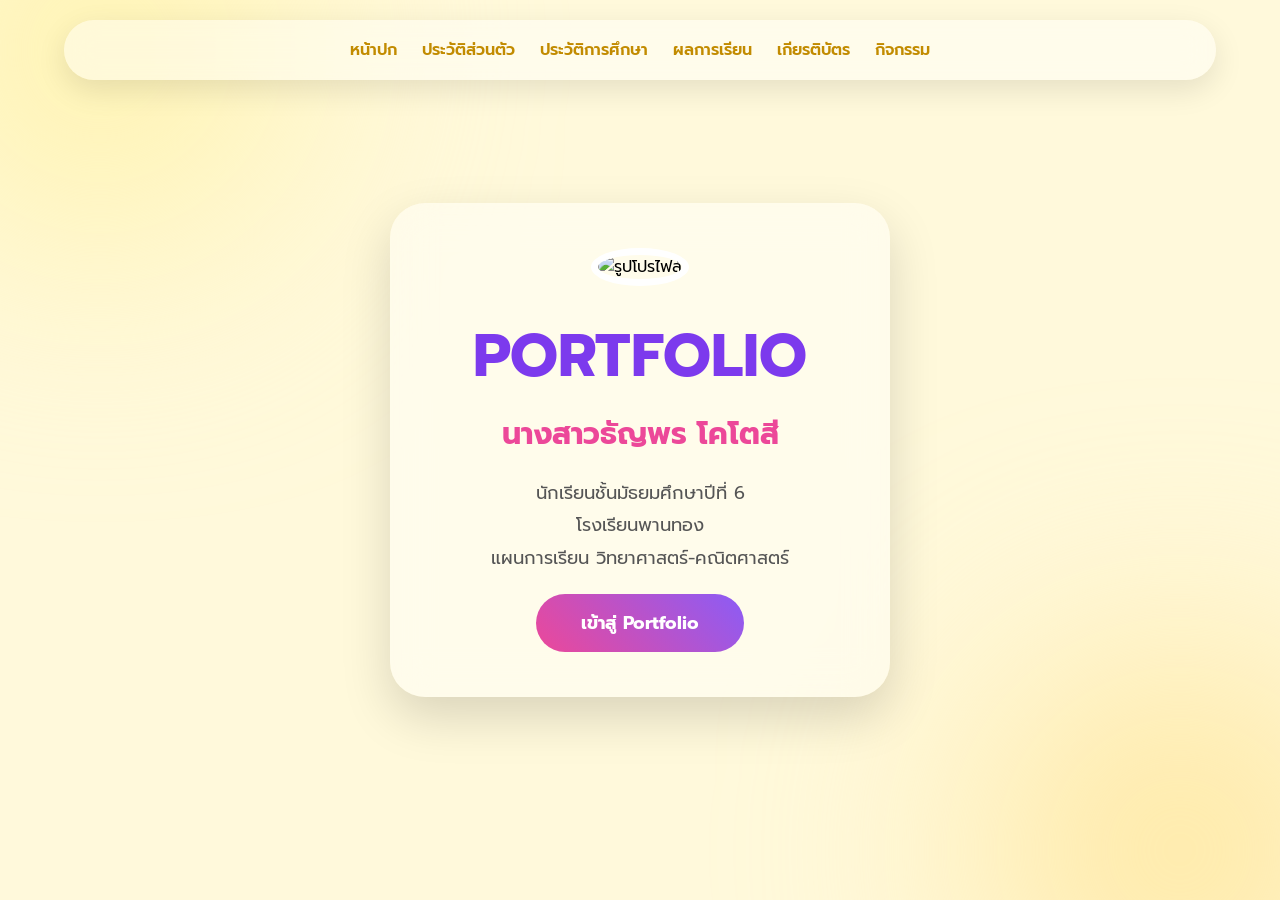
==== index.html @ 9dbff2f1 "Update index.html" ====
<!DOCTYPE html>
<html lang="th">

<head>

<meta charset="UTF-8">
<meta name="viewport" content="width=device-width, initial-scale=1.0">

<title>Portfolio</title>

<link href="https://fonts.googleapis.com/css2?family=Prompt:wght@300;400;500;600;700&display=swap" rel="stylesheet">


<style>

/* =====================
 RESET
===================== */

*{
    margin:0;
    padding:0;
    box-sizing:border-box;
    font-family:'Prompt',sans-serif;
}



/* =====================
 BACKGROUND
===================== */

body{

    min-height:100vh;

    overflow:hidden;

    background:#FFF9DB;

}



/* แสงพาสเทล */

body::before{

    content:"";

    position:fixed;

    width:400px;

    height:400px;

    background:#FFF3B0;

    border-radius:50%;

    filter:blur(120px);

    top:-150px;

    left:-100px;

}



body::after{

    content:"";

    position:fixed;

    width:400px;

    height:400px;

    background:#FFE8A3;

    border-radius:50%;

    filter:blur(120px);

    bottom:-150px;

    right:-100px;

}



/* =====================
 MENU
===================== */

nav{

    position:fixed;

    top:20px;

    left:50%;

    transform:translateX(-50%);


    width:90%;


    display:flex;

    justify-content:center;

    gap:25px;


    padding:18px;


    background:rgba(255,255,255,.45);

    backdrop-filter:blur(15px);


    border-radius:50px;


    box-shadow:

    0 10px 30px rgba(0,0,0,.1);


    z-index:10;

}



nav a{

    text-decoration:none;

    color:#C28B00;

    font-weight:600;

    transition:.3s;

}



nav a:hover{

    color:#E8A317;

}



/* =====================
 ดาวตก
===================== */


.star{

    position:fixed;

    top:-50px;


    color:##FBBF24;


    opacity:.45;


    text-shadow:

    0 0 8px white;


    animation:fall linear infinite;


    z-index:1;

}



@keyframes fall{


0%{

    transform:

    translateY(-50px)
    rotate(0deg);

}


100%{

    transform:

    translateY(110vh)
    rotate(360deg);

}


}



/* =====================
 HERO
===================== */


.hero{

    height:100vh;

    display:flex;

    justify-content:center;

    align-items:center;


    position:relative;

    z-index:2;

}



/* =====================
 PROFILE BOX
===================== */


.profile-box{


    width:500px;


    padding:45px;


    text-align:center;


    background:

    rgba(255,255,255,.45);


    backdrop-filter:blur(20px);


    border-radius:35px;


    box-shadow:

    0 20px 50px rgba(0,0,0,.15);


    animation:show 1s;

}



@keyframes show{


from{

    opacity:0;

    transform:translateY(60px);

}


to{

    opacity:1;

    transform:translateY(0);

}


}



/* =====================
 IMAGE
===================== */


.profile{


    width:200px;


    height:200px;


    object-fit:cover;


    border-radius:50%;


    border:7px solid white;


    box-shadow:

    0 0 30px ##FFD54F;


    animation:float 3s infinite;

}



@keyframes float{


50%{

    transform:translateY(-15px);

}


}



/* =====================
 TEXT
===================== */


h1{

    margin-top:25px;


    font-size:60px;


    color:#7c3aed;


}



h2{


    margin-top:10px;


    font-size:30px;


    color:#ec4899;


}



p{


    margin:20px;


    color:#555;


    font-size:18px;


    line-height:1.8;


}



/* =====================
 BUTTON
===================== */


button{


    padding:15px 45px;


    border:none;


    border-radius:50px;


    background:

    linear-gradient(
    45deg,
    #ec4899,
    #8b5cf6
    );


    color:white;


    font-size:18px;


    font-weight:bold;


    cursor:pointer;


    transition:.3s;

}



button:hover{


    transform:translateY(-5px) scale(1.05);


}



/* =====================
 MOBILE
===================== */


@media(max-width:700px){


nav{

    flex-wrap:wrap;

    gap:12px;

}


nav a{

    font-size:13px;

}



.profile-box{

    width:90%;

    padding:30px;

}



.profile{

    width:150px;

    height:150px;

}



h1{

    font-size:40px;

}


}


</style>


</head>



<body>



<!-- MENU -->

<nav>

<a href="#">หน้าปก</a>

<a href="#">ประวัติส่วนตัว</a>

<a href="#">ประวัติการศึกษา</a>

<a href="#">ผลการเรียน</a>

<a href="#">เกียรติบัตร</a>

<a href="#">กิจกรรม</a>

</nav>

<!-- หน้าปก -->


<section class="hero">


<div class="profile-box">


<img src="images/1783693084905.jpg" class="profile" alt="รูปโปรไฟล์">
<h1>
PORTFOLIO
</h1><h2 id="student-name">
นางสาวธัญพร โคโตสี
</h2>
<p>
นักเรียนชั้นมัธยมศึกษาปีที่ 6
<br>
โรงเรียนพานทอง
<br>
แผนการเรียน วิทยาศาสตร์-คณิตศาสตร์
</p>
<button onclick="location.href='profile.html'">
เข้าสู่ Portfolio

</button>


</div>


</section>



<script>


// =====================
// สร้างดาวตก
// =====================


for(let i=0;i<60;i++){


let star=document.createElement("div");


star.className="star";


star.innerHTML="✦";


star.style.left=
Math.random()*100+"vw";


star.style.fontSize=
(10+Math.random()*18)+"px";


star.style.animationDuration=
(6+Math.random()*10)+"s";


star.style.animationDelay=
Math.random()*10+"s";


document.body.appendChild(star);


}


</script>



</body>

</html>
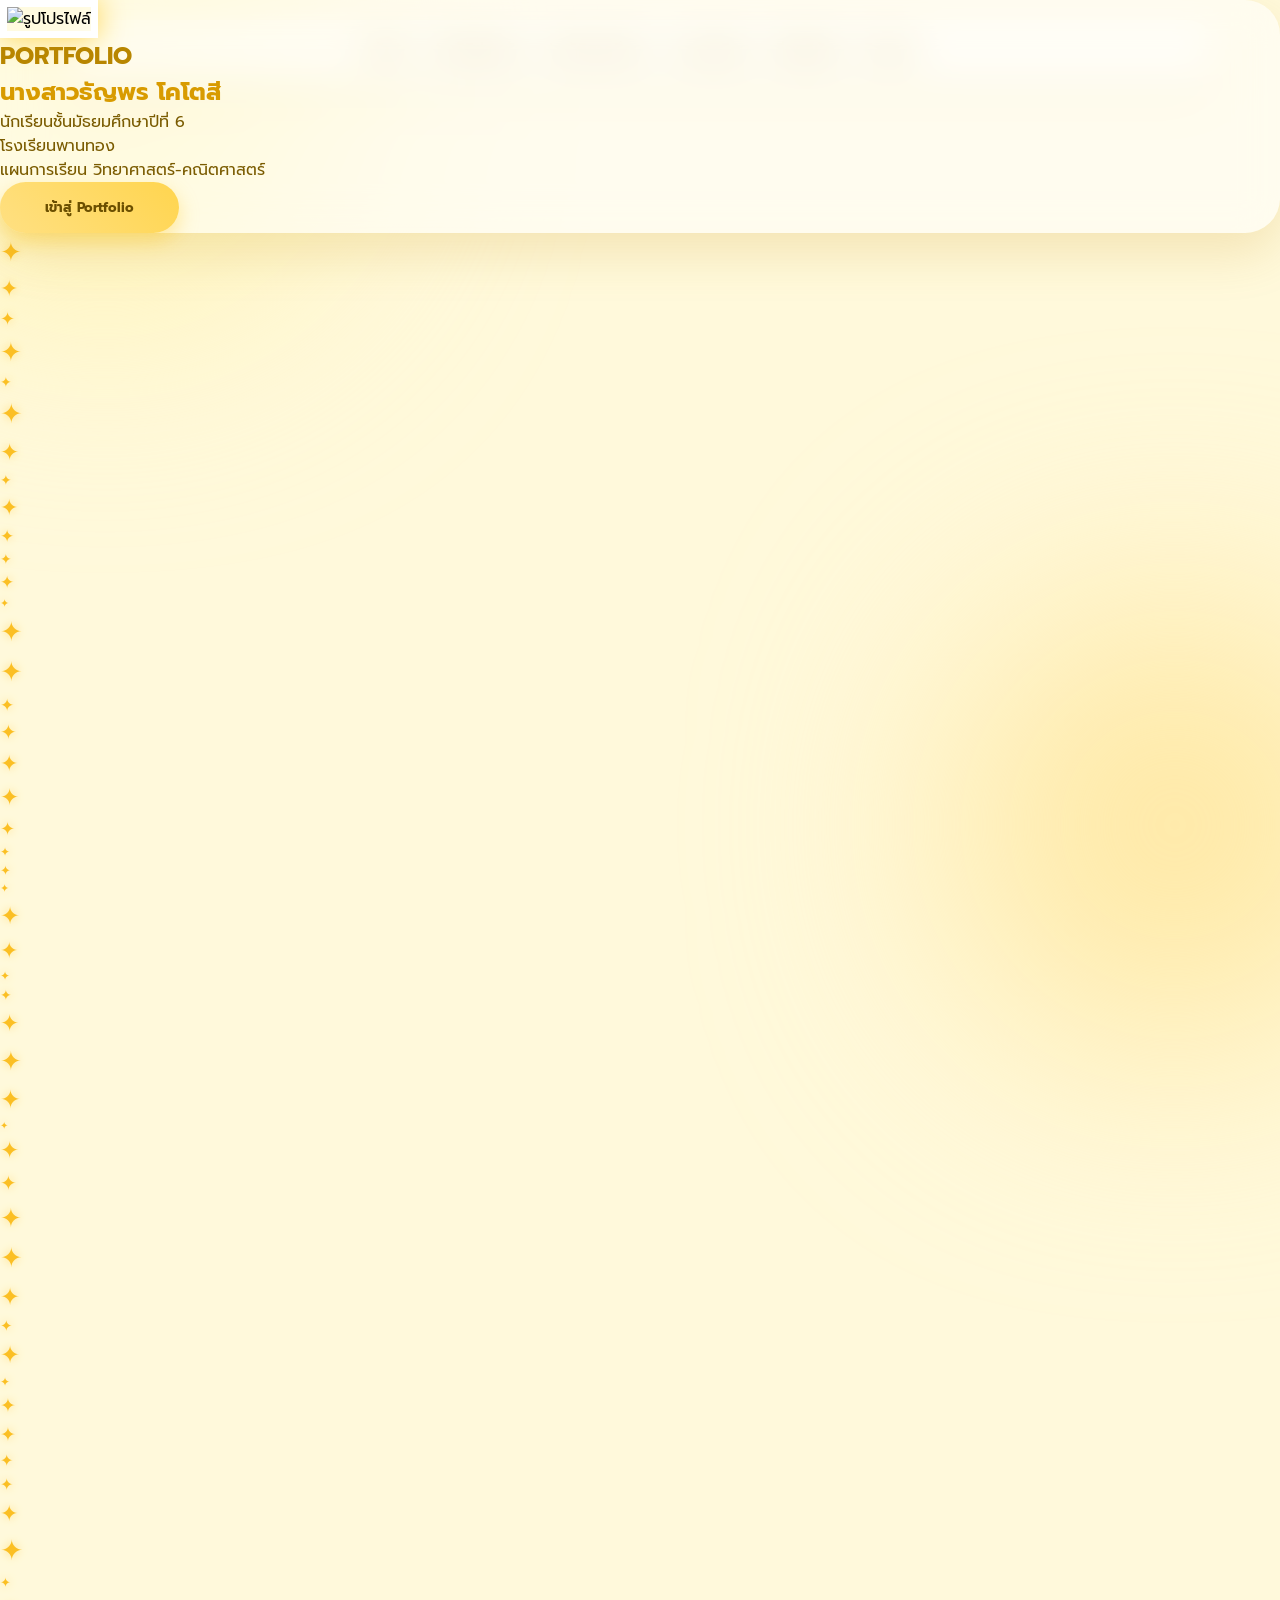
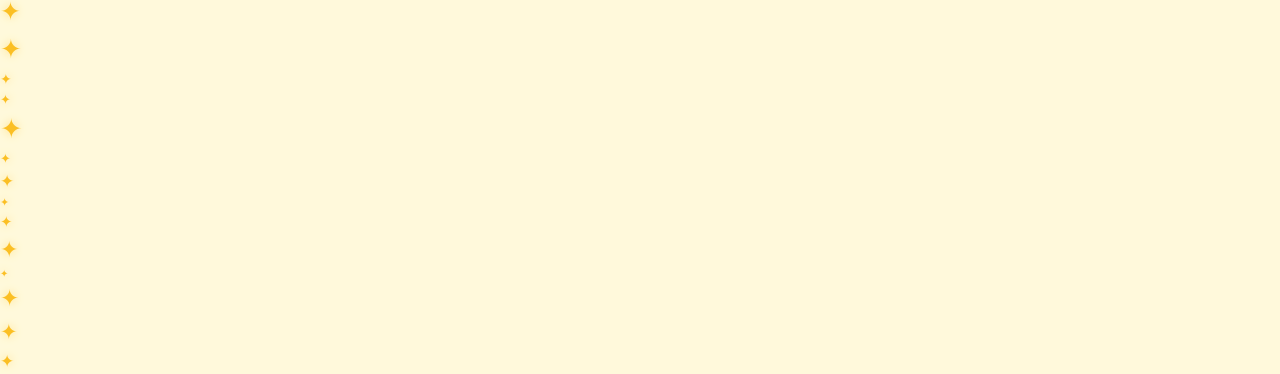
==== commit 2b21ef3c: "Update index.html" ====
--- a/index.html
+++ b/index.html
@@ -14,7 +14,7 @@
 <style>
 
 /* =====================
- RESET
+   RESET
 ===================== */
 
 *{
@@ -25,24 +25,22 @@
 }
 
 
-
-/* =====================
- BACKGROUND
+/* =====================
+   PASTEL YELLOW BACKGROUND
 ===================== */
 
 body{
 
     min-height:100vh;
 
-    overflow:hidden;
-
     background:#FFF9DB;
 
-}
-
-
-
-/* แสงพาสเทล */
+    overflow-x:hidden;
+
+}
+
+
+/* Pastel Glow */
 
 body::before{
 
@@ -50,9 +48,9 @@
 
     position:fixed;
 
-    width:400px;
-
-    height:400px;
+    width:450px;
+
+    height:450px;
 
     background:#FFF3B0;
 
@@ -62,10 +60,11 @@
 
     top:-150px;
 
-    left:-100px;
-
-}
-
+    left:-120px;
+
+    z-index:-1;
+
+}
 
 
 body::after{
@@ -74,9 +73,9 @@
 
     position:fixed;
 
-    width:400px;
-
-    height:400px;
+    width:450px;
+
+    height:450px;
 
     background:#FFE8A3;
 
@@ -86,14 +85,15 @@
 
     bottom:-150px;
 
-    right:-100px;
-
-}
-
-
-
-/* =====================
- MENU
+    right:-120px;
+
+    z-index:-1;
+
+}
+
+
+/* =====================
+   MENU
 ===================== */
 
 nav{
@@ -106,419 +106,178 @@
 
     transform:translateX(-50%);
 
-
     width:90%;
 
-
     display:flex;
 
     justify-content:center;
 
-    gap:25px;
-
+    flex-wrap:wrap;
+
+    gap:20px;
 
     padding:18px;
 
-
-    background:rgba(255,255,255,.45);
+    background:rgba(255,255,255,.55);
 
     backdrop-filter:blur(15px);
 
-
     border-radius:50px;
 
+    box-shadow:0 10px 30px rgba(194,139,0,.15);
+
+}
+
+
+nav a{
+
+    text-decoration:none;
+
+    color:#B88600;
+
+    font-weight:600;
+
+    transition:.3s;
+
+}
+
+
+nav a:hover{
+
+    color:#E6A700;
+
+}
+
+
+/* =====================
+   GLASS CARD
+===================== */
+
+.container,
+.profile-box,
+.card{
+
+    background:rgba(255,255,255,.55);
+
+    backdrop-filter:blur(20px);
+
+    border-radius:35px;
 
     box-shadow:
 
-    0 10px 30px rgba(0,0,0,.1);
-
-
-    z-index:10;
-
-}
-
-
-
-nav a{
-
-    text-decoration:none;
-
-    color:#C28B00;
-
-    font-weight:600;
-
-    transition:.3s;
-
-}
-
-
-
-nav a:hover{
-
-    color:#E8A317;
-
-}
-
-
-
-/* =====================
- ดาวตก
+    0 20px 50px rgba(194,139,0,.18);
+
+}
+
+
+/* =====================
+   IMAGE
+===================== */
+
+.profile{
+
+    border:7px solid white;
+
+    box-shadow:
+
+    0 0 30px #FFD54F;
+
+}
+
+
+/* =====================
+   TEXT
+===================== */
+
+
+h1{
+
+    color:#B88600;
+
+}
+
+
+h2{
+
+    color:#D89B00;
+
+}
+
+
+h3{
+
+    color:#D89B00;
+
+}
+
+
+p{
+
+    color:#7A5B00;
+
+}
+
+
+
+/* =====================
+   BUTTON
+===================== */
+
+
+button{
+
+    background:
+
+    linear-gradient(
+
+    45deg,
+
+    #FFE082,
+
+    #FFD54F
+
+    );
+
+    color:#6B4F00;
+
+    border:none;
+
+    padding:15px 45px;
+
+    border-radius:50px;
+
+    font-weight:bold;
+
+    cursor:pointer;
+
+    box-shadow:
+
+    0 8px 20px rgba(255,193,7,.35);
+
+}
+
+
+button:hover{
+
+    transform:translateY(-5px);
+
+}
+
+
+/* =====================
+   DECORATION
 ===================== */
 
 
 .star{
 
-    position:fixed;
-
-    top:-50px;
-
-
-    color:##FBBF24;
-
-
-    opacity:.45;
-
+    color:#FBBF24;
 
     text-shadow:
 
-    0 0 8px white;
-
-
-    animation:fall linear infinite;
-
-
-    z-index:1;
-
-}
-
-
-
-@keyframes fall{
-
-
-0%{
-
-    transform:
-
-    translateY(-50px)
-    rotate(0deg);
-
-}
-
-
-100%{
-
-    transform:
-
-    translateY(110vh)
-    rotate(360deg);
-
-}
-
-
-}
-
-
-
-/* =====================
- HERO
-===================== */
-
-
-.hero{
-
-    height:100vh;
-
-    display:flex;
-
-    justify-content:center;
-
-    align-items:center;
-
-
-    position:relative;
-
-    z-index:2;
-
-}
-
-
-
-/* =====================
- PROFILE BOX
-===================== */
-
-
-.profile-box{
-
-
-    width:500px;
-
-
-    padding:45px;
-
-
-    text-align:center;
-
-
-    background:
-
-    rgba(255,255,255,.45);
-
-
-    backdrop-filter:blur(20px);
-
-
-    border-radius:35px;
-
-
-    box-shadow:
-
-    0 20px 50px rgba(0,0,0,.15);
-
-
-    animation:show 1s;
-
-}
-
-
-
-@keyframes show{
-
-
-from{
-
-    opacity:0;
-
-    transform:translateY(60px);
-
-}
-
-
-to{
-
-    opacity:1;
-
-    transform:translateY(0);
-
-}
-
-
-}
-
-
-
-/* =====================
- IMAGE
-===================== */
-
-
-.profile{
-
-
-    width:200px;
-
-
-    height:200px;
-
-
-    object-fit:cover;
-
-
-    border-radius:50%;
-
-
-    border:7px solid white;
-
-
-    box-shadow:
-
-    0 0 30px ##FFD54F;
-
-
-    animation:float 3s infinite;
-
-}
-
-
-
-@keyframes float{
-
-
-50%{
-
-    transform:translateY(-15px);
-
-}
-
-
-}
-
-
-
-/* =====================
- TEXT
-===================== */
-
-
-h1{
-
-    margin-top:25px;
-
-
-    font-size:60px;
-
-
-    color:#7c3aed;
-
-
-}
-
-
-
-h2{
-
-
-    margin-top:10px;
-
-
-    font-size:30px;
-
-
-    color:#ec4899;
-
-
-}
-
-
-
-p{
-
-
-    margin:20px;
-
-
-    color:#555;
-
-
-    font-size:18px;
-
-
-    line-height:1.8;
-
-
-}
-
-
-
-/* =====================
- BUTTON
-===================== */
-
-
-button{
-
-
-    padding:15px 45px;
-
-
-    border:none;
-
-
-    border-radius:50px;
-
-
-    background:
-
-    linear-gradient(
-    45deg,
-    #ec4899,
-    #8b5cf6
-    );
-
-
-    color:white;
-
-
-    font-size:18px;
-
-
-    font-weight:bold;
-
-
-    cursor:pointer;
-
-
-    transition:.3s;
-
-}
-
-
-
-button:hover{
-
-
-    transform:translateY(-5px) scale(1.05);
-
-
-}
-
-
-
-/* =====================
- MOBILE
-===================== */
-
-
-@media(max-width:700px){
-
-
-nav{
-
-    flex-wrap:wrap;
-
-    gap:12px;
-
-}
-
-
-nav a{
-
-    font-size:13px;
-
-}
-
-
-
-.profile-box{
-
-    width:90%;
-
-    padding:30px;
-
-}
-
-
-
-.profile{
-
-    width:150px;
-
-    height:150px;
-
-}
-
-
-
-h1{
-
-    font-size:40px;
-
-}
-
-
-}
-
+    0 0 10px #FFE082;
+
+}
 
 </style>
 
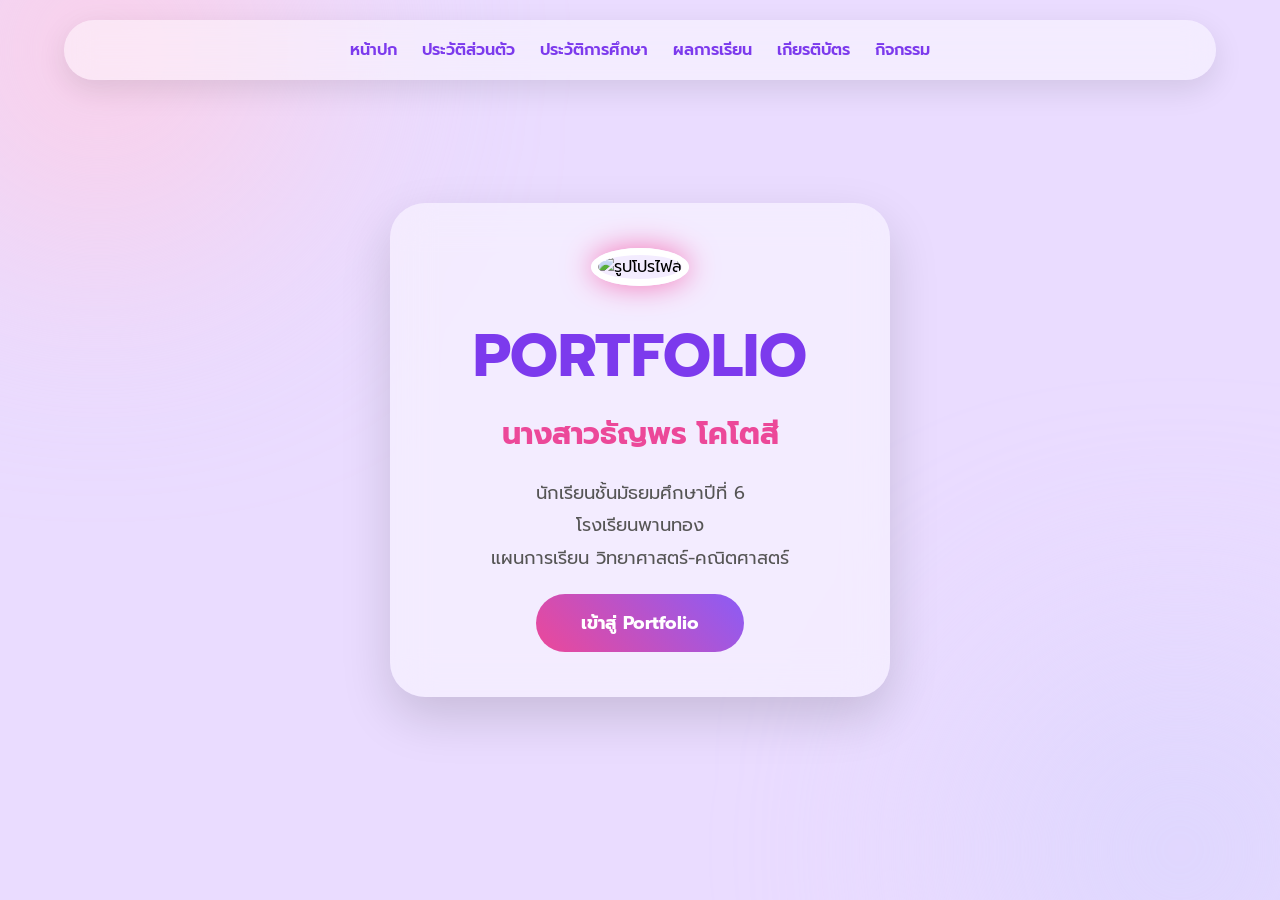
==== commit 3099c0a7: "Update index.html" ====
--- a/index.html
+++ b/index.html
@@ -14,7 +14,7 @@
 <style>
 
 /* =====================
-   RESET
+ RESET
 ===================== */
 
 *{
@@ -25,22 +25,24 @@
 }
 
 
-/* =====================
-   PASTEL YELLOW BACKGROUND
+
+/* =====================
+ BACKGROUND
 ===================== */
 
 body{
 
     min-height:100vh;
 
-    background:#FFF9DB;
-
-    overflow-x:hidden;
-
-}
-
-
-/* Pastel Glow */
+    overflow:hidden;
+
+    background:#eadcff;
+
+}
+
+
+
+/* แสงพาสเทล */
 
 body::before{
 
@@ -48,11 +50,11 @@
 
     position:fixed;
 
-    width:450px;
-
-    height:450px;
-
-    background:#FFF3B0;
+    width:400px;
+
+    height:400px;
+
+    background:#fbcfe8;
 
     border-radius:50%;
 
@@ -60,11 +62,10 @@
 
     top:-150px;
 
-    left:-120px;
-
-    z-index:-1;
-
-}
+    left:-100px;
+
+}
+
 
 
 body::after{
@@ -73,11 +74,11 @@
 
     position:fixed;
 
-    width:450px;
-
-    height:450px;
-
-    background:#FFE8A3;
+    width:400px;
+
+    height:400px;
+
+    background:#ddd6fe;
 
     border-radius:50%;
 
@@ -85,15 +86,14 @@
 
     bottom:-150px;
 
-    right:-120px;
-
-    z-index:-1;
-
-}
-
-
-/* =====================
-   MENU
+    right:-100px;
+
+}
+
+
+
+/* =====================
+ MENU
 ===================== */
 
 nav{
@@ -106,178 +106,419 @@
 
     transform:translateX(-50%);
 
+
     width:90%;
 
+
     display:flex;
 
     justify-content:center;
 
+    gap:25px;
+
+
+    padding:18px;
+
+
+    background:rgba(255,255,255,.45);
+
+    backdrop-filter:blur(15px);
+
+
+    border-radius:50px;
+
+
+    box-shadow:
+
+    0 10px 30px rgba(0,0,0,.1);
+
+
+    z-index:10;
+
+}
+
+
+
+nav a{
+
+    text-decoration:none;
+
+    color:#7c3aed;
+
+    font-weight:600;
+
+    transition:.3s;
+
+}
+
+
+
+nav a:hover{
+
+    color:#ec4899;
+
+}
+
+
+
+/* =====================
+ ดาวตก
+===================== */
+
+
+.star{
+
+    position:fixed;
+
+    top:-50px;
+
+
+    color:#ffffff;
+
+
+    opacity:.45;
+
+
+    text-shadow:
+
+    0 0 8px white;
+
+
+    animation:fall linear infinite;
+
+
+    z-index:1;
+
+}
+
+
+
+@keyframes fall{
+
+
+0%{
+
+    transform:
+
+    translateY(-50px)
+    rotate(0deg);
+
+}
+
+
+100%{
+
+    transform:
+
+    translateY(110vh)
+    rotate(360deg);
+
+}
+
+
+}
+
+
+
+/* =====================
+ HERO
+===================== */
+
+
+.hero{
+
+    height:100vh;
+
+    display:flex;
+
+    justify-content:center;
+
+    align-items:center;
+
+
+    position:relative;
+
+    z-index:2;
+
+}
+
+
+
+/* =====================
+ PROFILE BOX
+===================== */
+
+
+.profile-box{
+
+
+    width:500px;
+
+
+    padding:45px;
+
+
+    text-align:center;
+
+
+    background:
+
+    rgba(255,255,255,.45);
+
+
+    backdrop-filter:blur(20px);
+
+
+    border-radius:35px;
+
+
+    box-shadow:
+
+    0 20px 50px rgba(0,0,0,.15);
+
+
+    animation:show 1s;
+
+}
+
+
+
+@keyframes show{
+
+
+from{
+
+    opacity:0;
+
+    transform:translateY(60px);
+
+}
+
+
+to{
+
+    opacity:1;
+
+    transform:translateY(0);
+
+}
+
+
+}
+
+
+
+/* =====================
+ IMAGE
+===================== */
+
+
+.profile{
+
+
+    width:200px;
+
+
+    height:200px;
+
+
+    object-fit:cover;
+
+
+    border-radius:50%;
+
+
+    border:7px solid white;
+
+
+    box-shadow:
+
+    0 0 30px #f472b6;
+
+
+    animation:float 3s infinite;
+
+}
+
+
+
+@keyframes float{
+
+
+50%{
+
+    transform:translateY(-15px);
+
+}
+
+
+}
+
+
+
+/* =====================
+ TEXT
+===================== */
+
+
+h1{
+
+    margin-top:25px;
+
+
+    font-size:60px;
+
+
+    color:#7c3aed;
+
+
+}
+
+
+
+h2{
+
+
+    margin-top:10px;
+
+
+    font-size:30px;
+
+
+    color:#ec4899;
+
+
+}
+
+
+
+p{
+
+
+    margin:20px;
+
+
+    color:#555;
+
+
+    font-size:18px;
+
+
+    line-height:1.8;
+
+
+}
+
+
+
+/* =====================
+ BUTTON
+===================== */
+
+
+button{
+
+
+    padding:15px 45px;
+
+
+    border:none;
+
+
+    border-radius:50px;
+
+
+    background:
+
+    linear-gradient(
+    45deg,
+    #ec4899,
+    #8b5cf6
+    );
+
+
+    color:white;
+
+
+    font-size:18px;
+
+
+    font-weight:bold;
+
+
+    cursor:pointer;
+
+
+    transition:.3s;
+
+}
+
+
+
+button:hover{
+
+
+    transform:translateY(-5px) scale(1.05);
+
+
+}
+
+
+
+/* =====================
+ MOBILE
+===================== */
+
+
+@media(max-width:700px){
+
+
+nav{
+
     flex-wrap:wrap;
 
-    gap:20px;
-
-    padding:18px;
-
-    background:rgba(255,255,255,.55);
-
-    backdrop-filter:blur(15px);
-
-    border-radius:50px;
-
-    box-shadow:0 10px 30px rgba(194,139,0,.15);
+    gap:12px;
 
 }
 
 
 nav a{
 
-    text-decoration:none;
-
-    color:#B88600;
-
-    font-weight:600;
-
-    transition:.3s;
-
-}
-
-
-nav a:hover{
-
-    color:#E6A700;
-
-}
-
-
-/* =====================
-   GLASS CARD
-===================== */
-
-.container,
-.profile-box,
-.card{
-
-    background:rgba(255,255,255,.55);
-
-    backdrop-filter:blur(20px);
-
-    border-radius:35px;
-
-    box-shadow:
-
-    0 20px 50px rgba(194,139,0,.18);
-
-}
-
-
-/* =====================
-   IMAGE
-===================== */
+    font-size:13px;
+
+}
+
+
+
+.profile-box{
+
+    width:90%;
+
+    padding:30px;
+
+}
+
+
 
 .profile{
 
-    border:7px solid white;
-
-    box-shadow:
-
-    0 0 30px #FFD54F;
-
-}
-
-
-/* =====================
-   TEXT
-===================== */
+    width:150px;
+
+    height:150px;
+
+}
+
 
 
 h1{
 
-    color:#B88600;
-
-}
-
-
-h2{
-
-    color:#D89B00;
-
-}
-
-
-h3{
-
-    color:#D89B00;
-
-}
-
-
-p{
-
-    color:#7A5B00;
-
-}
-
-
-
-/* =====================
-   BUTTON
-===================== */
-
-
-button{
-
-    background:
-
-    linear-gradient(
-
-    45deg,
-
-    #FFE082,
-
-    #FFD54F
-
-    );
-
-    color:#6B4F00;
-
-    border:none;
-
-    padding:15px 45px;
-
-    border-radius:50px;
-
-    font-weight:bold;
-
-    cursor:pointer;
-
-    box-shadow:
-
-    0 8px 20px rgba(255,193,7,.35);
-
-}
-
-
-button:hover{
-
-    transform:translateY(-5px);
-
-}
-
-
-/* =====================
-   DECORATION
-===================== */
-
-
-.star{
-
-    color:#FBBF24;
-
-    text-shadow:
-
-    0 0 10px #FFE082;
-
-}
+    font-size:40px;
+
+}
+
+
+}
+
 
 </style>
 
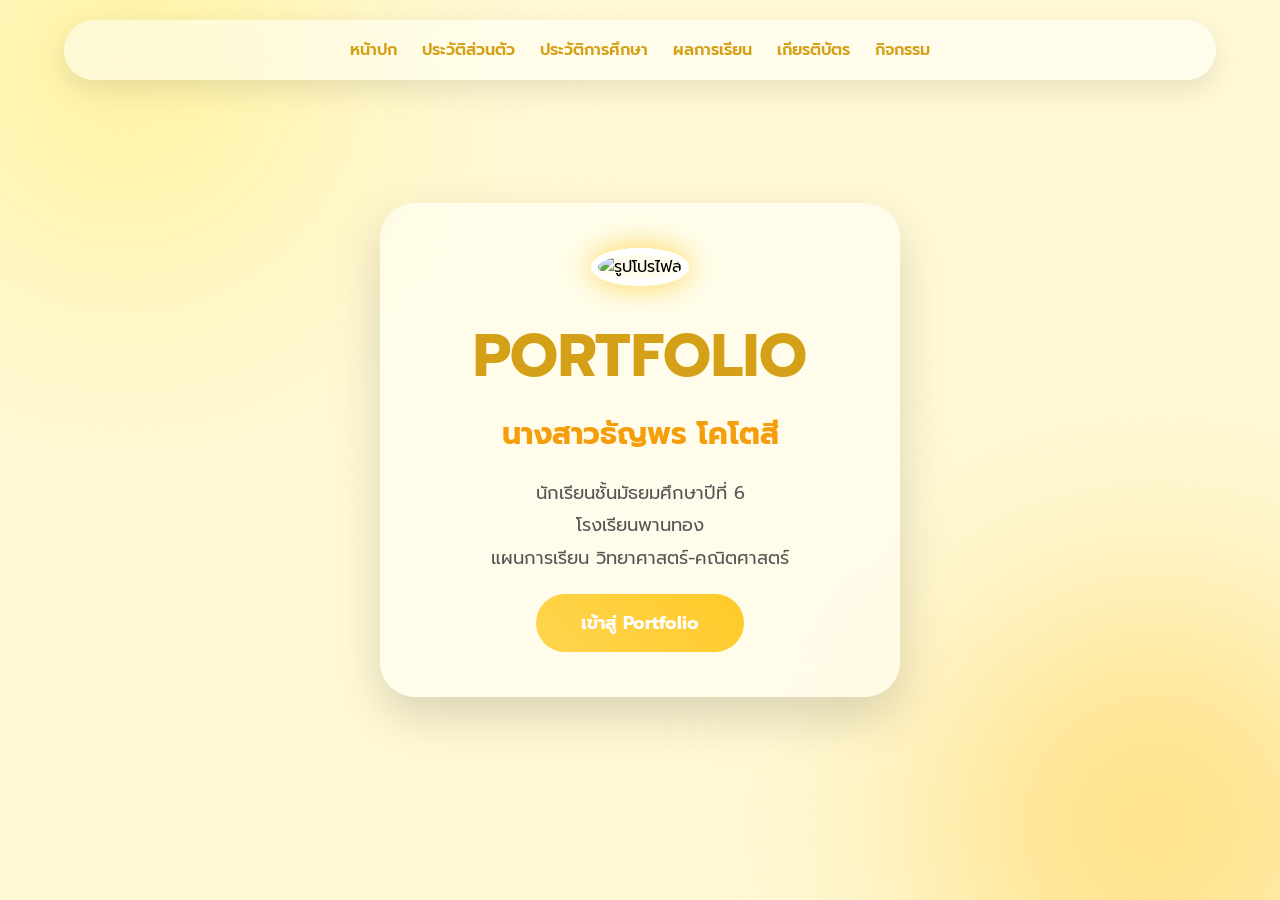
==== commit 336d30db: "Update index.html" ====
--- a/index.html
+++ b/index.html
@@ -1,21 +1,13 @@
 <!DOCTYPE html>
 <html lang="th">
-
 <head>
-
 <meta charset="UTF-8">
 <meta name="viewport" content="width=device-width, initial-scale=1.0">
-
 <title>Portfolio</title>
 
 <link href="https://fonts.googleapis.com/css2?family=Prompt:wght@300;400;500;600;700&display=swap" rel="stylesheet">
 
-
 <style>
-
-/* =====================
- RESET
-===================== */
 
 *{
     margin:0;
@@ -24,612 +16,274 @@
     font-family:'Prompt',sans-serif;
 }
 
-
-
-/* =====================
- BACKGROUND
-===================== */
-
 body{
-
     min-height:100vh;
-
     overflow:hidden;
-
-    background:#eadcff;
-
-}
-
-
+    background:#fff9d6;
+}
 
 /* แสงพาสเทล */
 
 body::before{
-
     content:"";
-
-    position:fixed;
-
-    width:400px;
-
-    height:400px;
-
-    background:#fbcfe8;
-
+    position:fixed;
+    width:450px;
+    height:450px;
+    background:#fff3a3;
     border-radius:50%;
-
     filter:blur(120px);
-
     top:-150px;
-
     left:-100px;
-
-}
-
-
+}
 
 body::after{
-
     content:"";
-
-    position:fixed;
-
-    width:400px;
-
-    height:400px;
-
-    background:#ddd6fe;
-
+    position:fixed;
+    width:450px;
+    height:450px;
+    background:#ffe082;
     border-radius:50%;
-
     filter:blur(120px);
-
     bottom:-150px;
-
     right:-100px;
-
-}
-
-
-
-/* =====================
- MENU
-===================== */
+}
+
+/* เมนู */
 
 nav{
-
-    position:fixed;
-
+    position:fixed;
     top:20px;
-
     left:50%;
-
     transform:translateX(-50%);
-
-
     width:90%;
-
-
     display:flex;
-
     justify-content:center;
-
     gap:25px;
-
-
     padding:18px;
-
-
-    background:rgba(255,255,255,.45);
-
+    background:rgba(255,255,255,.5);
     backdrop-filter:blur(15px);
-
-
     border-radius:50px;
-
-
-    box-shadow:
-
-    0 10px 30px rgba(0,0,0,.1);
-
-
+    box-shadow:0 10px 30px rgba(0,0,0,.1);
     z-index:10;
-
-}
-
-
+}
 
 nav a{
-
     text-decoration:none;
-
-    color:#7c3aed;
-
+    color:#d4a017;
     font-weight:600;
-
     transition:.3s;
-
-}
-
-
+}
 
 nav a:hover{
-
-    color:#ec4899;
-
-}
-
-
-
-/* =====================
- ดาวตก
-===================== */
-
+    color:#f59e0b;
+}
+
+/* ดาว */
 
 .star{
-
-    position:fixed;
-
+    position:fixed;
     top:-50px;
-
-
-    color:#ffffff;
-
-
-    opacity:.45;
-
-
-    text-shadow:
-
-    0 0 8px white;
-
-
+    color:white;
+    opacity:.6;
+    text-shadow:0 0 8px white;
     animation:fall linear infinite;
-
-
     z-index:1;
-
-}
-
-
+}
 
 @keyframes fall{
-
-
-0%{
-
-    transform:
-
-    translateY(-50px)
-    rotate(0deg);
-
-}
-
-
-100%{
-
-    transform:
-
-    translateY(110vh)
-    rotate(360deg);
-
-}
-
-
-}
-
-
-
-/* =====================
- HERO
-===================== */
-
+    from{
+        transform:translateY(-50px) rotate(0deg);
+    }
+    to{
+        transform:translateY(110vh) rotate(360deg);
+    }
+}
+
+/* Hero */
 
 .hero{
-
     height:100vh;
-
     display:flex;
-
     justify-content:center;
-
     align-items:center;
-
-
     position:relative;
-
     z-index:2;
-
-}
-
-
-
-/* =====================
- PROFILE BOX
-===================== */
-
+}
+
+/* กล่องโปรไฟล์ */
 
 .profile-box{
-
-
-    width:500px;
-
-
+    width:520px;
     padding:45px;
-
-
     text-align:center;
-
-
-    background:
-
-    rgba(255,255,255,.45);
-
-
+    background:rgba(255,255,255,.5);
     backdrop-filter:blur(20px);
-
-
     border-radius:35px;
-
-
-    box-shadow:
-
-    0 20px 50px rgba(0,0,0,.15);
-
-
+    box-shadow:0 20px 50px rgba(0,0,0,.15);
     animation:show 1s;
-
-}
-
-
+}
 
 @keyframes show{
-
-
-from{
-
-    opacity:0;
-
-    transform:translateY(60px);
-
-}
-
-
-to{
-
-    opacity:1;
-
-    transform:translateY(0);
-
-}
-
-
-}
-
-
-
-/* =====================
- IMAGE
-===================== */
-
+    from{
+        opacity:0;
+        transform:translateY(60px);
+    }
+    to{
+        opacity:1;
+        transform:translateY(0);
+    }
+}
+
+/* รูป */
 
 .profile{
-
-
     width:200px;
-
-
     height:200px;
-
-
     object-fit:cover;
-
-
     border-radius:50%;
-
-
     border:7px solid white;
-
-
-    box-shadow:
-
-    0 0 30px #f472b6;
-
-
+    box-shadow:0 0 30px #ffd54f;
     animation:float 3s infinite;
-
-}
-
-
+}
 
 @keyframes float{
-
-
-50%{
-
-    transform:translateY(-15px);
-
-}
-
-
-}
-
-
-
-/* =====================
- TEXT
-===================== */
-
+    50%{
+        transform:translateY(-15px);
+    }
+}
+
+/* ข้อความ */
 
 h1{
-
     margin-top:25px;
-
-
     font-size:60px;
-
-
-    color:#7c3aed;
-
-
-}
-
-
+    color:#d4a017;
+}
 
 h2{
-
-
     margin-top:10px;
-
-
     font-size:30px;
-
-
-    color:#ec4899;
-
-
-}
-
-
+    color:#f59e0b;
+}
 
 p{
-
-
     margin:20px;
-
-
     color:#555;
-
-
     font-size:18px;
-
-
     line-height:1.8;
-
-
-}
-
-
-
-/* =====================
- BUTTON
-===================== */
-
+}
+
+/* ปุ่ม */
 
 button{
-
-
     padding:15px 45px;
-
-
     border:none;
-
-
     border-radius:50px;
-
-
-    background:
-
-    linear-gradient(
+    background:linear-gradient(
     45deg,
-    #ec4899,
-    #8b5cf6
+    #ffd54f,
+    #ffca28
     );
-
-
     color:white;
-
-
     font-size:18px;
-
-
     font-weight:bold;
-
-
     cursor:pointer;
-
-
     transition:.3s;
-
-}
-
-
+}
 
 button:hover{
-
-
     transform:translateY(-5px) scale(1.05);
-
-
-}
-
-
-
-/* =====================
- MOBILE
-===================== */
-
+}
+
+/* Responsive */
 
 @media(max-width:700px){
 
-
-nav{
-
-    flex-wrap:wrap;
-
-    gap:12px;
-
-}
-
-
-nav a{
-
-    font-size:13px;
-
-}
-
-
-
-.profile-box{
-
-    width:90%;
-
-    padding:30px;
-
-}
-
-
-
-.profile{
-
-    width:150px;
-
-    height:150px;
-
-}
-
-
-
-h1{
-
-    font-size:40px;
-
-}
-
-
-}
-
+    nav{
+        flex-wrap:wrap;
+        gap:12px;
+    }
+
+    nav a{
+        font-size:13px;
+    }
+
+    .profile-box{
+        width:90%;
+        padding:30px;
+    }
+
+    .profile{
+        width:150px;
+        height:150px;
+    }
+
+    h1{
+        font-size:40px;
+    }
+}
 
 </style>
-
-
 </head>
 
-
-
 <body>
 
-
-
-<!-- MENU -->
-
 <nav>
-
 <a href="#">หน้าปก</a>
-
 <a href="#">ประวัติส่วนตัว</a>
-
 <a href="#">ประวัติการศึกษา</a>
-
 <a href="#">ผลการเรียน</a>
-
 <a href="#">เกียรติบัตร</a>
-
 <a href="#">กิจกรรม</a>
-
 </nav>
 
-<!-- หน้าปก -->
-
-
 <section class="hero">
 
-
 <div class="profile-box">
 
-
 <img src="images/1783693084905.jpg" class="profile" alt="รูปโปรไฟล์">
-<h1>
-PORTFOLIO
-</h1><h2 id="student-name">
-นางสาวธัญพร โคโตสี
-</h2>
+
+<h1>PORTFOLIO</h1>
+
+<h2>นางสาวธัญพร โคโตสี</h2>
+
 <p>
-นักเรียนชั้นมัธยมศึกษาปีที่ 6
-<br>
-โรงเรียนพานทอง
-<br>
+นักเรียนชั้นมัธยมศึกษาปีที่ 6<br>
+โรงเรียนพานทอง<br>
 แผนการเรียน วิทยาศาสตร์-คณิตศาสตร์
 </p>
+
 <button onclick="location.href='profile.html'">
 เข้าสู่ Portfolio
-
 </button>
 
-
 </div>
 
-
 </section>
 
-
-
 <script>
 
-
-// =====================
-// สร้างดาวตก
-// =====================
-
-
 for(let i=0;i<60;i++){
 
-
 let star=document.createElement("div");
 
-
 star.className="star";
 
-
 star.innerHTML="✦";
 
-
-star.style.left=
-Math.random()*100+"vw";
-
-
-star.style.fontSize=
-(10+Math.random()*18)+"px";
-
-
-star.style.animationDuration=
-(6+Math.random()*10)+"s";
-
-
-star.style.animationDelay=
-Math.random()*10+"s";
-
+star.style.left=Math.random()*100+"vw";
+
+star.style.fontSize=(10+Math.random()*18)+"px";
+
+star.style.animationDuration=(6+Math.random()*10)+"s";
+
+star.style.animationDelay=Math.random()*10+"s";
 
 document.body.appendChild(star);
 
-
-}
-
+}
 
 </script>
 
-
-
 </body>
-
 </html>
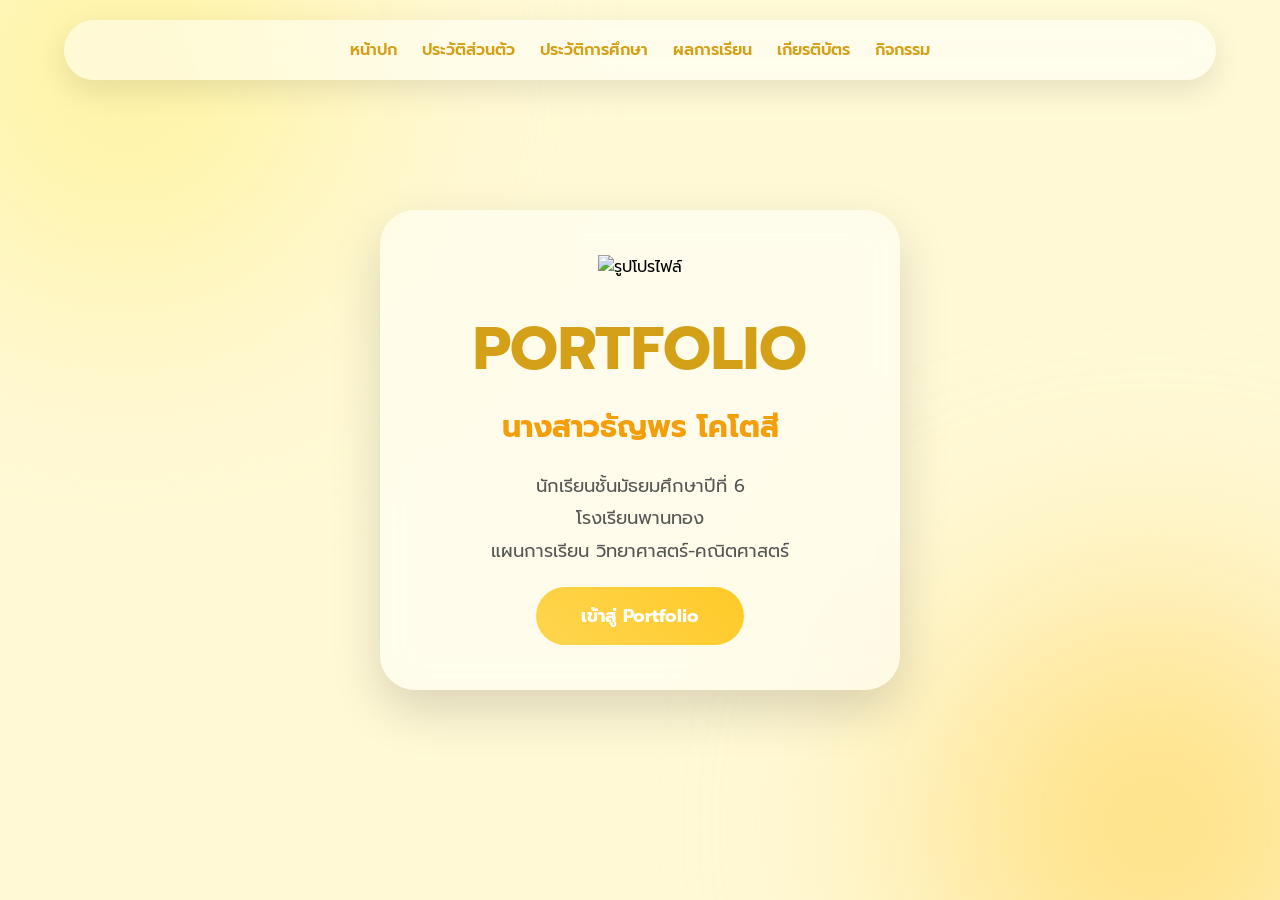
==== commit c47d44fe: "Update index.html" ====
--- a/index.html
+++ b/index.html
@@ -5,7 +5,7 @@
 <meta name="viewport" content="width=device-width, initial-scale=1.0">
 <title>Portfolio</title>
 
-<link href="https://fonts.googleapis.com/css2?family=Prompt:wght@300;400;500;600;700&display=swap" rel="stylesheet">
+<link href="https:/fonts.googleapis.com/css2?family=Prompt:wght@300;400;500;600;700&display=swap" rel="stylesheet">
 
 <style>
 
@@ -241,7 +241,7 @@
 
 <div class="profile-box">
 
-<img src="images/1783693084905.jpg" class="profile" alt="รูปโปรไฟล์">
+<img src="images/08011981-381F-490B-BE4C-8A0E0F2C17BB.jpegclass="profile" alt="รูปโปรไฟล์">
 
 <h1>PORTFOLIO</h1>
 
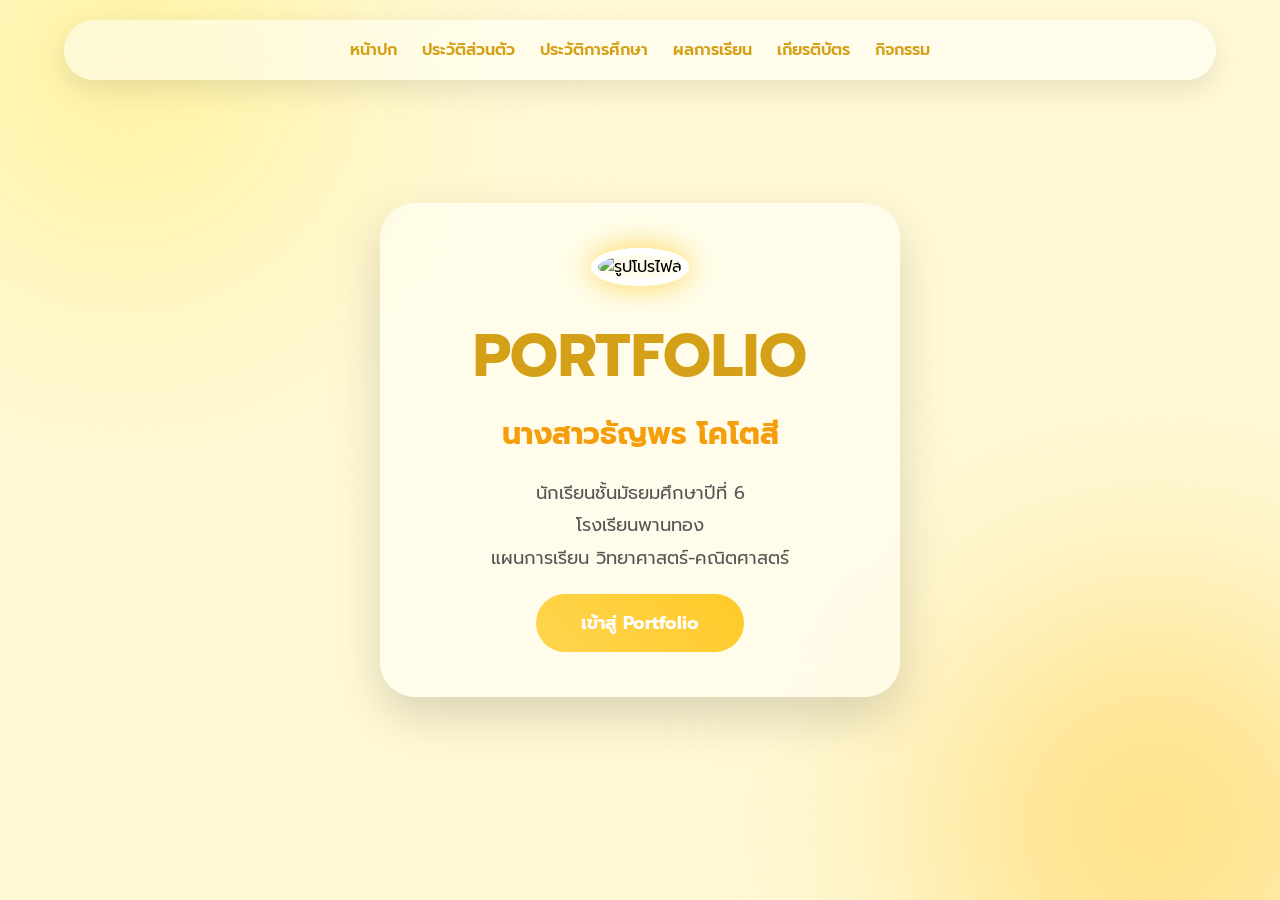
==== commit 784723ee: "Update index.html" ====
--- a/index.html
+++ b/index.html
@@ -241,7 +241,7 @@
 
 <div class="profile-box">
 
-<img src="images/08011981-381F-490B-BE4C-8A0E0F2C17BB.jpegclass="profile" alt="รูปโปรไฟล์">
+<img src="<img src="images/08011981-381F-490B-BE4C-8A0E0F2C17BB.jpeg" class="profile" alt="รูปโปรไฟล์">
 
 <h1>PORTFOLIO</h1>
 
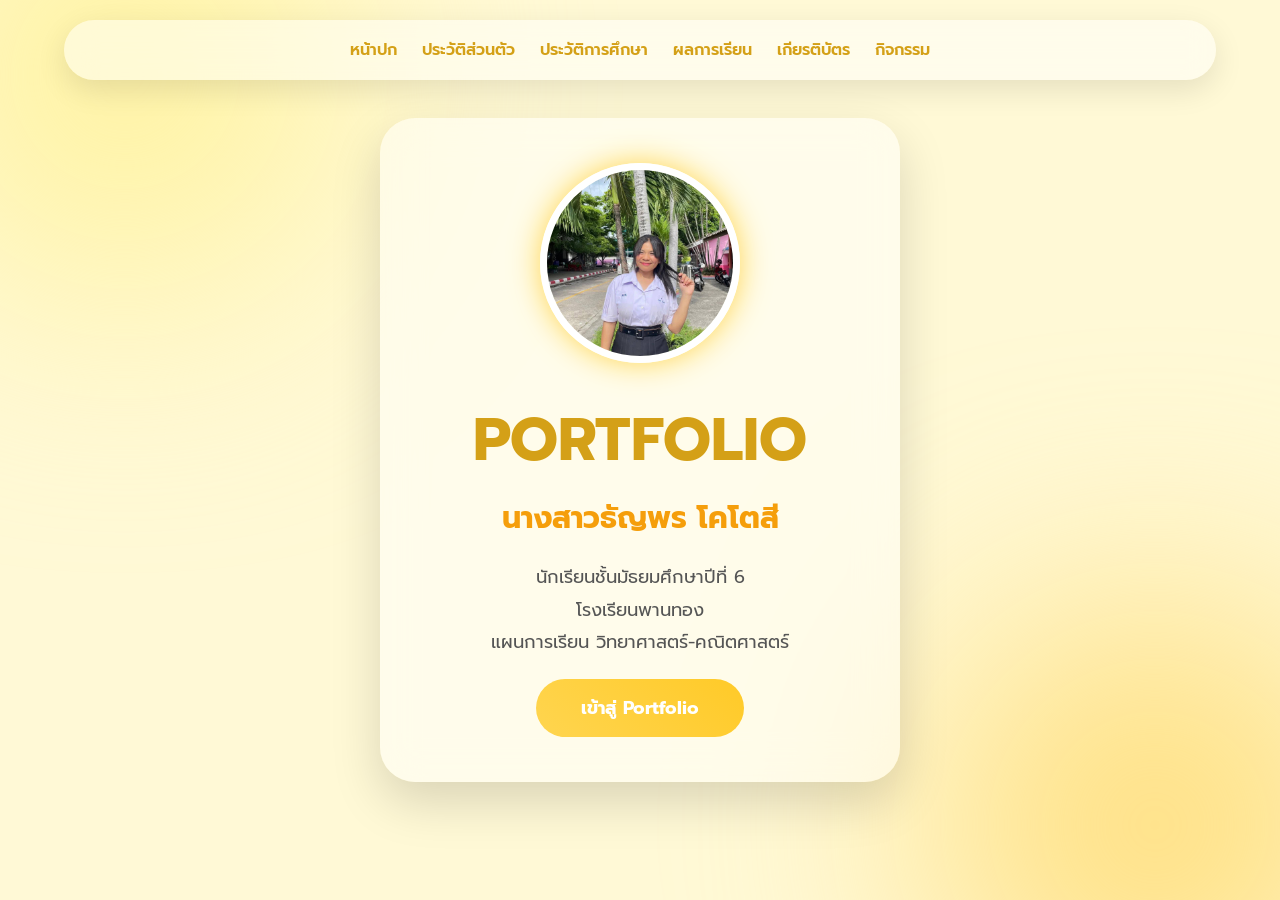
==== commit 5498d560: "Update index.html" ====
--- a/index.html
+++ b/index.html
@@ -5,7 +5,7 @@
 <meta name="viewport" content="width=device-width, initial-scale=1.0">
 <title>Portfolio</title>
 
-<link href="https:/fonts.googleapis.com/css2?family=Prompt:wght@300;400;500;600;700&display=swap" rel="stylesheet">
+<link href="https://fonts.googleapis.com/css2?family=Prompt:wght@300;400;500;600;700&display=swap" rel="stylesheet">
 
 <style>
 
@@ -241,7 +241,7 @@
 
 <div class="profile-box">
 
-<img src="<img src="images/08011981-381F-490B-BE4C-8A0E0F2C17BB.jpeg" class="profile" alt="รูปโปรไฟล์">
+<img src="images/08011981-381F-490B-BE4C-8A0E0F2C17BB.jpeg" class="profile" alt="รูปโปรไฟล์">
 
 <h1>PORTFOLIO</h1>
 
